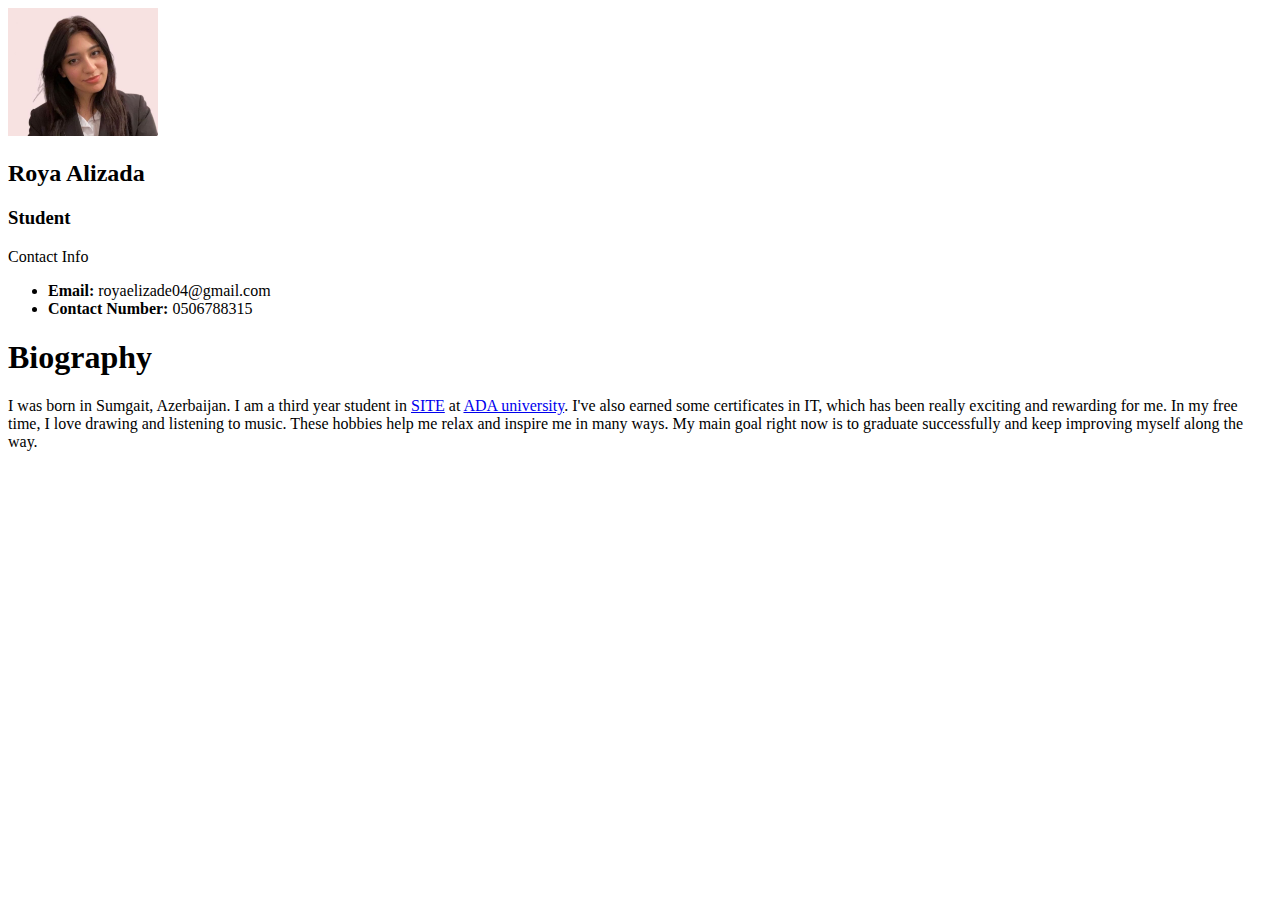
==== index.html @ 057f8b28 "commit" ====
<!DOCTYPE html>
<html lang="en">
<head>
    <meta charset="UTF-8">
    <meta name="viewport" content="width=device-width, initial-scale=1.0">
    <title>Roya's Webpage</title>
</head>
<body>
    <img src="img/WhatsApp Image 2024-09-12 at 10.09.18.jpeg" alt="profile picture" width="150px">
    <h2>Roya Alizada</h2>
    <h3>Student</h3>
    <p>Contact Info</p>
    <ul>
        <li><b>Email:</b> royaelizade04@gmail.com</li>
        <li><b>Contact Number:</b> 0506788315</li>
    </ul>

    <h1>Biography</h1>
     <p>I was born in Sumgait, Azerbaijan. I am a third year student in <a href="https://www.ada.edu.az/en/schools/site" target="_blank">SITE</a> at <a href="https://www.ada.edu.az/en" target="_blank">ADA university</a>. I've also earned some certificates in IT, which has been really exciting and rewarding for me.
        In my free time, I love drawing and listening to music. These hobbies help me relax and inspire me in many ways. My main goal 
        right now is to graduate successfully and keep improving myself along the way.</p>
</body>
</html>
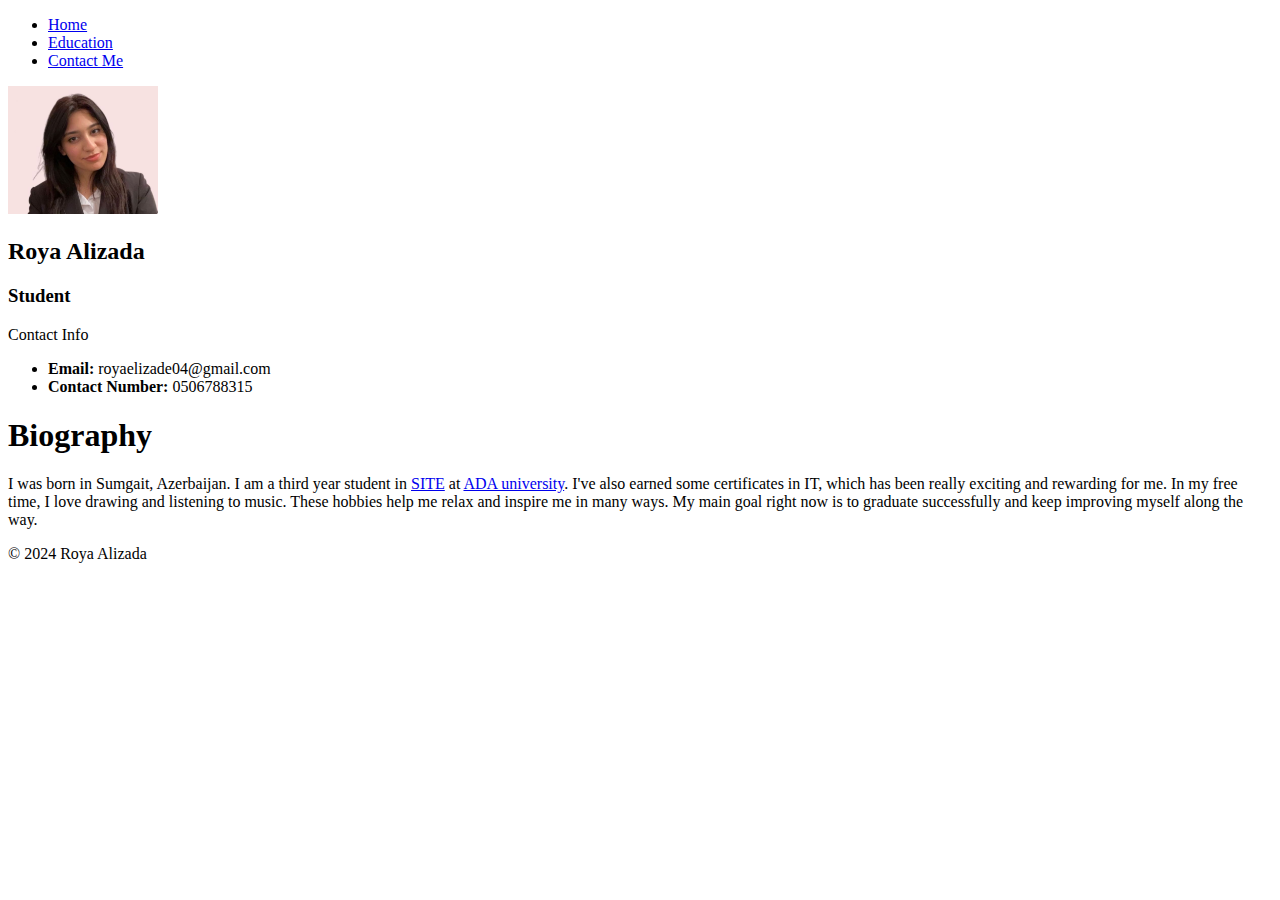
==== commit edab9ab7: "new" ====
--- a/index.html
+++ b/index.html
@@ -6,6 +6,15 @@
     <title>Roya's Webpage</title>
 </head>
 <body>
+    <header>
+        <nav>
+            <ul>
+                <li><a href="index.html">Home</a></li>
+                <li><a href="education.html">Education</a></li>
+                <li><a href="contact.html">Contact Me</a></li>
+            </ul>
+        </nav>
+    </header>
     <img src="img/WhatsApp Image 2024-09-12 at 10.09.18.jpeg" alt="profile picture" width="150px">
     <h2>Roya Alizada</h2>
     <h3>Student</h3>
@@ -19,5 +28,8 @@
      <p>I was born in Sumgait, Azerbaijan. I am a third year student in <a href="https://www.ada.edu.az/en/schools/site" target="_blank">SITE</a> at <a href="https://www.ada.edu.az/en" target="_blank">ADA university</a>. I've also earned some certificates in IT, which has been really exciting and rewarding for me.
         In my free time, I love drawing and listening to music. These hobbies help me relax and inspire me in many ways. My main goal 
         right now is to graduate successfully and keep improving myself along the way.</p>
+        <footer>
+            <p>© 2024 Roya Alizada</p>
+        </footer>
 </body>
 </html>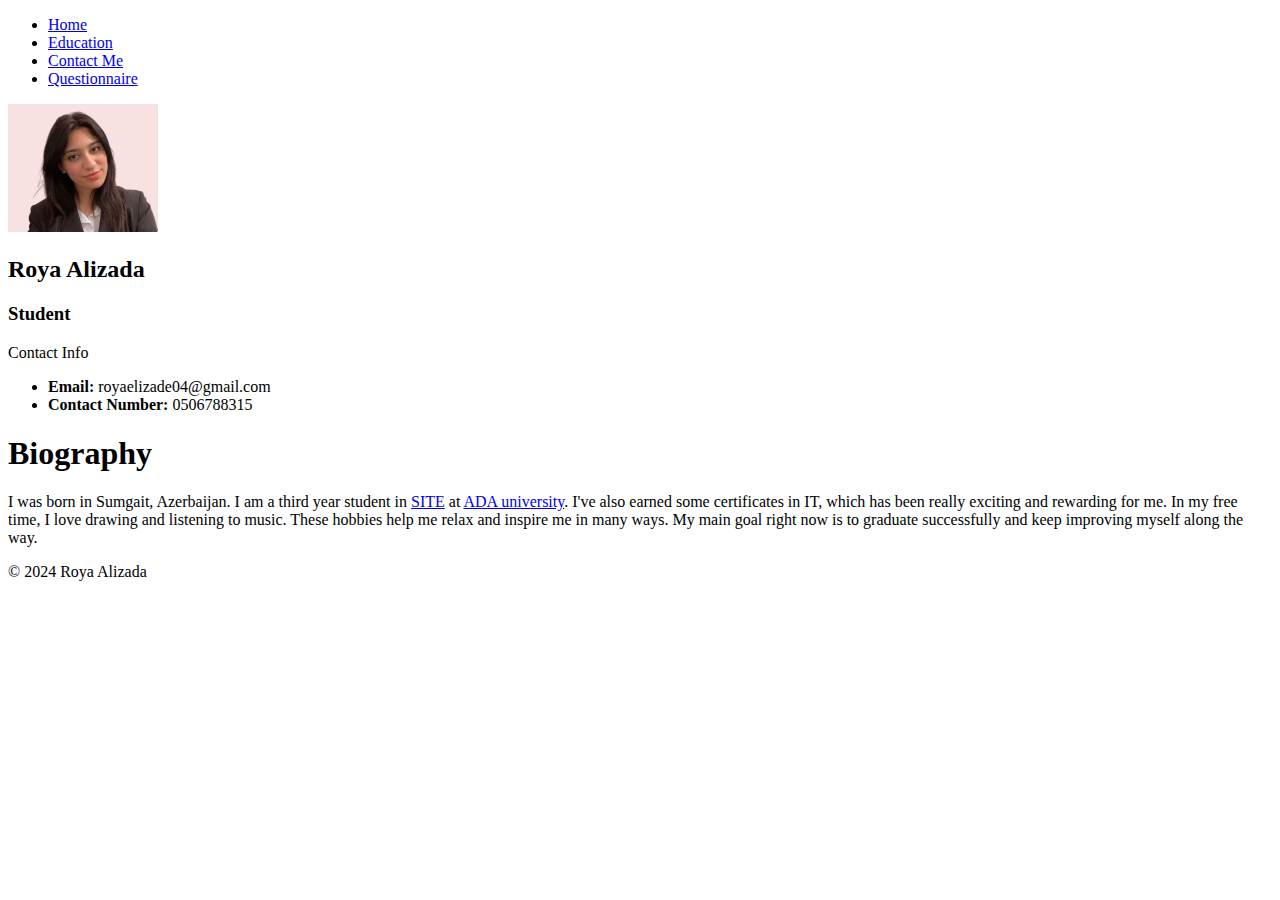
==== commit e011c851: "." ====
--- a/index.html
+++ b/index.html
@@ -12,6 +12,7 @@
                 <li><a href="index.html">Home</a></li>
                 <li><a href="education.html">Education</a></li>
                 <li><a href="contact.html">Contact Me</a></li>
+                <li><a href="questionnaire.html">Questionnaire</a></li>
             </ul>
         </nav>
     </header>
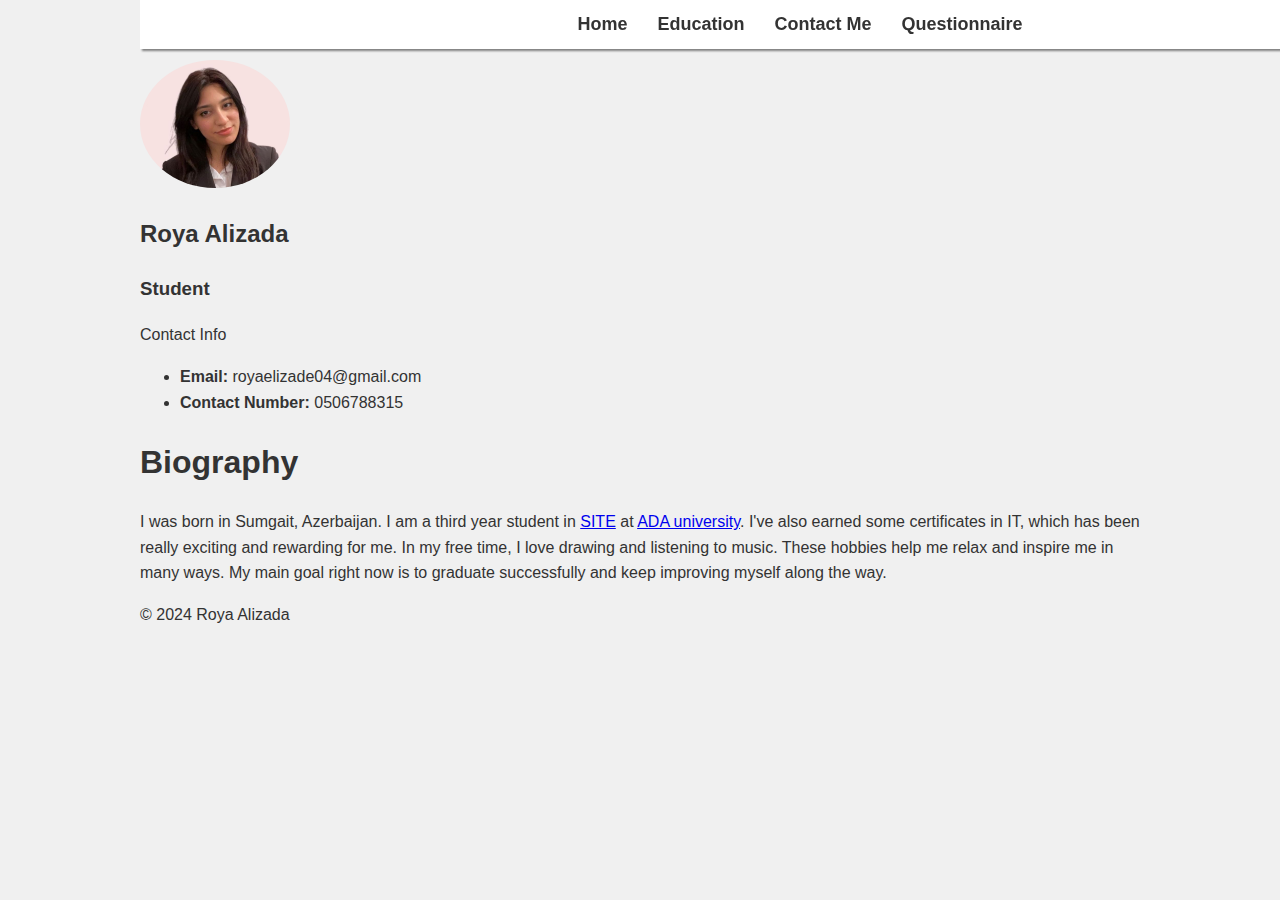
==== commit c1af5c29: "." ====
--- a/index.html
+++ b/index.html
@@ -4,6 +4,7 @@
     <meta charset="UTF-8">
     <meta name="viewport" content="width=device-width, initial-scale=1.0">
     <title>Roya's Webpage</title>
+    <link rel="stylesheet" href="style.css">
 </head>
 <body>
     <header>
@@ -16,7 +17,7 @@
             </ul>
         </nav>
     </header>
-    <img src="img/WhatsApp Image 2024-09-12 at 10.09.18.jpeg" alt="profile picture" width="150px">
+    <img src="img/WhatsApp Image 2024-09-12 at 10.09.18.jpeg" alt="profile picture" class="profile"  width="150px" style="border-radius: 50%;">
     <h2>Roya Alizada</h2>
     <h3>Student</h3>
     <p>Contact Info</p>
--- a/style.css
+++ b/style.css
@@ -0,0 +1,71 @@
+header {
+    background-color: #fff;
+    position: fixed;
+    top: 0;
+    width: 100%;
+    z-index: 1000;
+    padding: 10px 0;
+    box-shadow: 0 4px 2px -2px gray;
+}
+
+header nav ul {
+    list-style: none;
+    display: flex;
+    justify-content: center;
+    margin: 0;
+}
+
+header nav ul li {
+    margin: 0 15px;
+}
+
+header nav ul li a {
+    text-decoration: none;
+    color: #333;
+    font-weight: bold;
+    font-size: 18px;
+}
+
+header nav ul li a:hover {
+    color: #4CAF50;
+}
+
+body {
+    padding-top: 80px;  
+    background-color: #f0f0f0;
+    font-family: Arial, sans-serif;
+    width: 90%;
+    max-width: 1000px;
+    margin: 20px auto;
+    padding: 20px;
+    color: #333;
+    line-height: 1.6;
+}
+table {
+    width: 100%;
+    border-collapse: collapse;
+}
+
+table, th, td {
+    border: 1px solid black;
+}
+
+th, td {
+    padding: 8px;
+    text-align: center;
+}
+
+thead {
+    background-color: #f2f2f2;
+}
+
+td {
+    background-color: #f9f9f9;
+}
+
+.profile{
+   
+    border-radius: 50%;
+    margin-top: 20px; 
+}
+
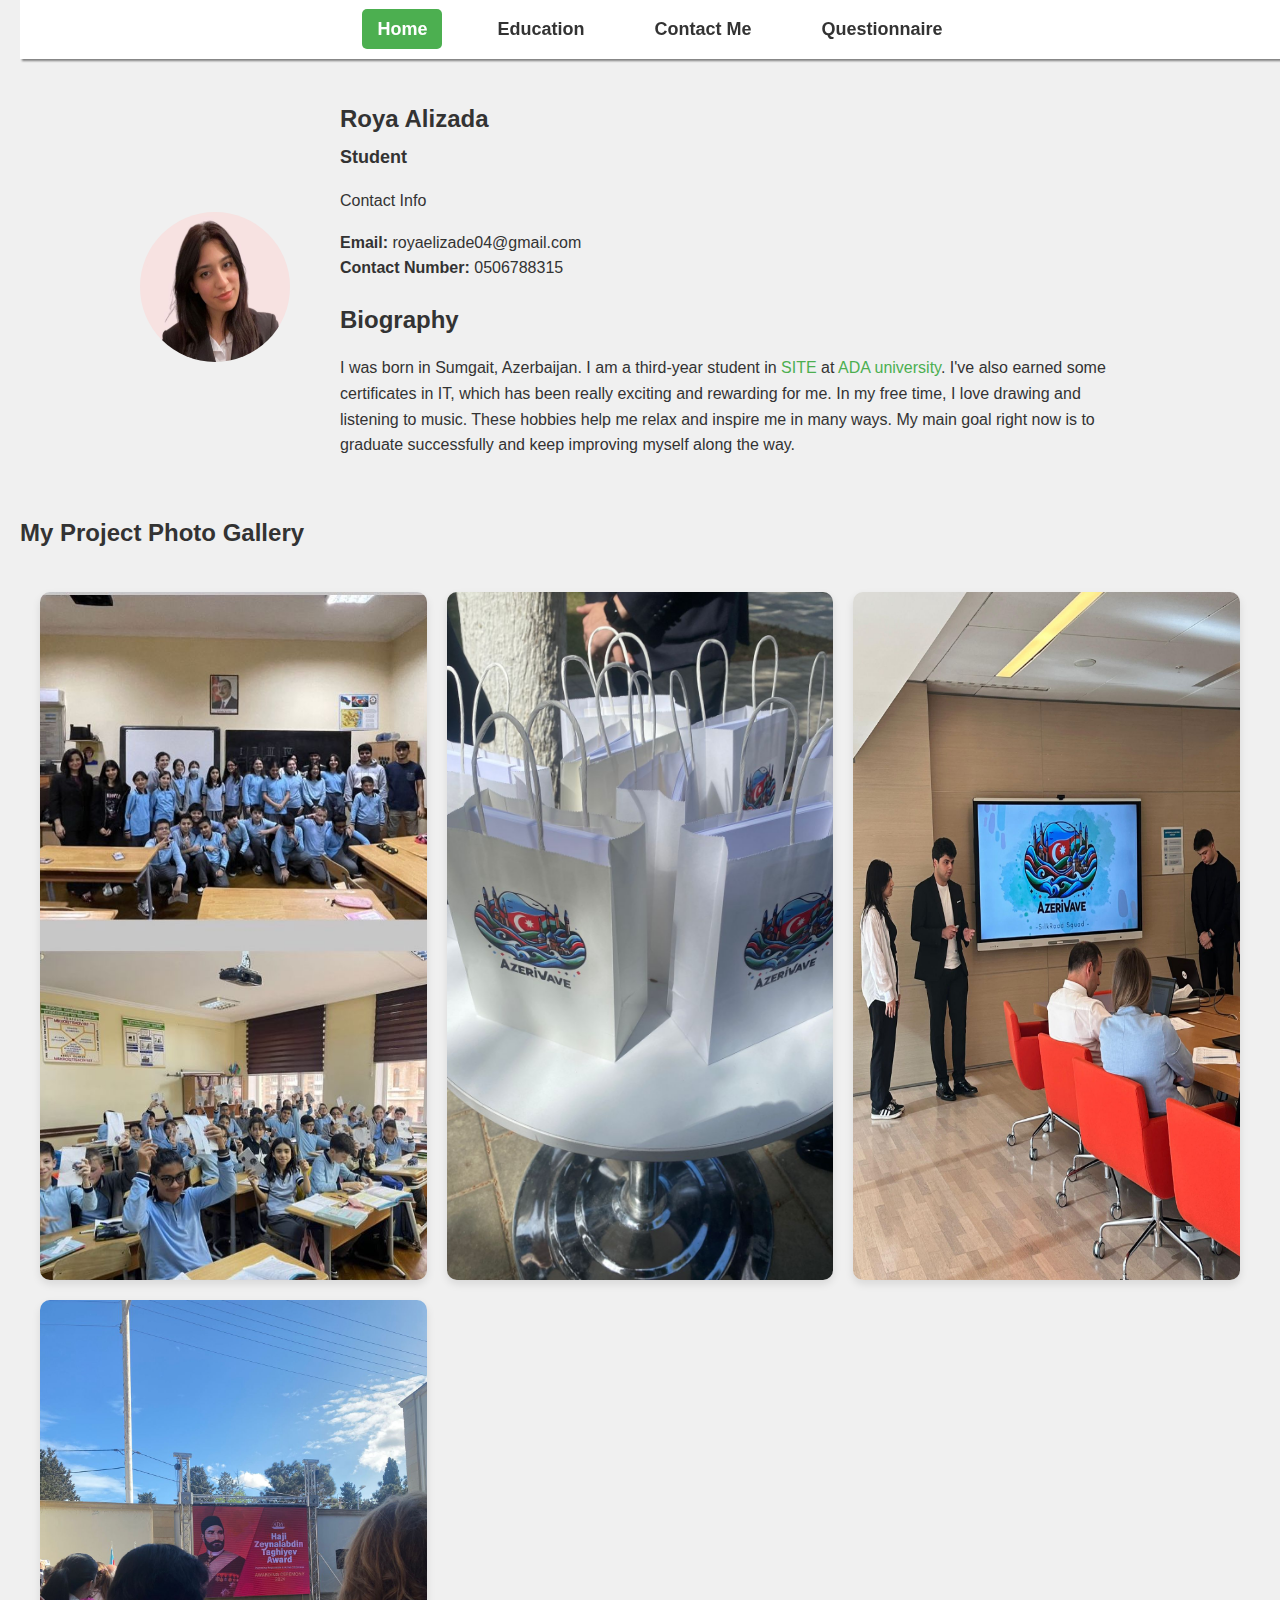
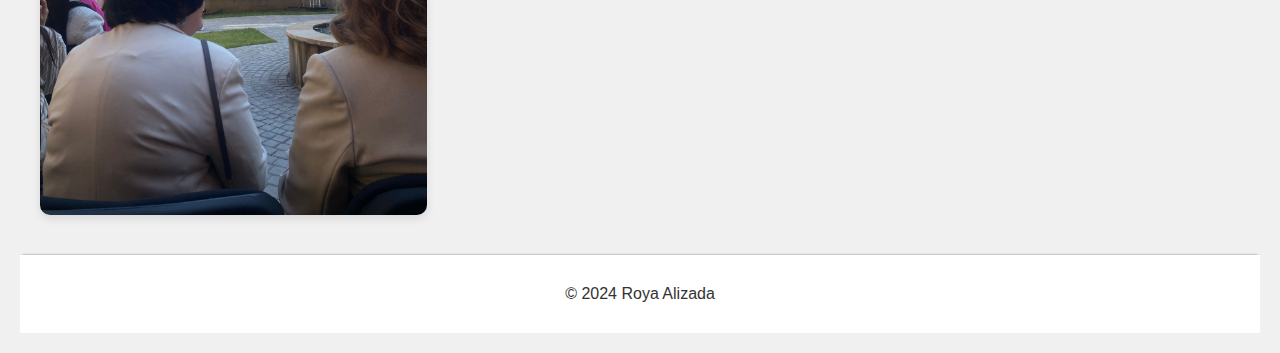
==== commit b9d48937: "week4" ====
--- a/index.html
+++ b/index.html
@@ -7,31 +7,59 @@
     <link rel="stylesheet" href="style.css">
 </head>
 <body>
+
     <header>
         <nav>
             <ul>
-                <li><a href="index.html">Home</a></li>
-                <li><a href="education.html">Education</a></li>
-                <li><a href="contact.html">Contact Me</a></li>
-                <li><a href="questionnaire.html">Questionnaire</a></li>
+                <li><a href="index.html" class="nav-link active" id="home-link">Home</a></li>
+                <li><a href="education.html" class="nav-link" id="education-link">Education</a></li>
+                <li><a href="contact.html" class="nav-link" id="contact-link">Contact Me</a></li>
+                <li><a href="questionnaire.html" class="nav-link" id="questionnaire-link">Questionnaire</a></li>
             </ul>
         </nav>
     </header>
-    <img src="img/WhatsApp Image 2024-09-12 at 10.09.18.jpeg" alt="profile picture" class="profile"  width="150px" style="border-radius: 50%;">
-    <h2>Roya Alizada</h2>
-    <h3>Student</h3>
-    <p>Contact Info</p>
-    <ul>
-        <li><b>Email:</b> royaelizade04@gmail.com</li>
-        <li><b>Contact Number:</b> 0506788315</li>
-    </ul>
 
-    <h1>Biography</h1>
-     <p>I was born in Sumgait, Azerbaijan. I am a third year student in <a href="https://www.ada.edu.az/en/schools/site" target="_blank">SITE</a> at <a href="https://www.ada.edu.az/en" target="_blank">ADA university</a>. I've also earned some certificates in IT, which has been really exciting and rewarding for me.
-        In my free time, I love drawing and listening to music. These hobbies help me relax and inspire me in many ways. My main goal 
-        right now is to graduate successfully and keep improving myself along the way.</p>
-        <footer>
-            <p>© 2024 Roya Alizada</p>
-        </footer>
+    <main>
+        <div class="profile-container">
+            <img src="img/WhatsApp Image 2024-09-12 at 10.09.18.jpeg" alt="profile picture" class="profile">
+            <div class="bio">
+                <h2>Roya Alizada</h2>
+                <h3>Student</h3>
+                <p>Contact Info</p>
+                <ul>
+                    <li><b>Email:</b> royaelizade04@gmail.com</li>
+                    <li><b>Contact Number:</b> 0506788315</li>
+                </ul>
+
+                <h1>Biography</h1>
+                <p>I was born in Sumgait, Azerbaijan. I am a third-year student in <a href="https://www.ada.edu.az/en/schools/site" target="_blank">SITE</a> at <a href="https://www.ada.edu.az/en" target="_blank">ADA university</a>. I've also earned some certificates in IT, which has been really exciting and rewarding for me.
+                In my free time, I love drawing and listening to music. These hobbies help me relax and inspire me in many ways. My main goal right now is to graduate successfully and keep improving myself along the way.</p>
+            </div>
+        </div>
+
+        <main>
+            <h2>My Project Photo Gallery</h2>
+            <div class="gallery">
+                <div class="gallery-item">
+                    <img src="img/photo1.jpeg" alt="Project 1">
+                </div>
+                <div class="gallery-item">
+                    <img src="img/photo2.jpeg" alt="Project 2">
+                </div>
+                <div class="gallery-item">
+                    <img src="img/photo3.jpeg" alt="Project 3">
+                </div>
+                <div class="gallery-item">
+                    <img src="img/photo4.jpeg" alt="Project 4">
+                </div>
+            </div>
+        </main>
+        
+    </main>
+
+    <footer>
+        <p>© 2024 Roya Alizada</p>
+    </footer>
+
 </body>
-</html>+</html>
--- a/style.css
+++ b/style.css
@@ -1,10 +1,20 @@
+body {
+    font-family: Arial, sans-serif;
+    background-color: #f0f0f0;
+    margin: 0;
+    padding: 20px;
+    color: #333;
+    line-height: 1.6;
+    padding-top: 60px; /* Adjust this value to avoid overlap with fixed header */
+}
+
 header {
     background-color: #fff;
     position: fixed;
     top: 0;
     width: 100%;
     z-index: 1000;
-    padding: 10px 0;
+    padding: 15px 0;
     box-shadow: 0 4px 2px -2px gray;
 }
 
@@ -13,10 +23,11 @@
     display: flex;
     justify-content: center;
     margin: 0;
+    padding: 0;
 }
 
 header nav ul li {
-    margin: 0 15px;
+    margin: 0 20px;
 }
 
 header nav ul li a {
@@ -24,48 +35,178 @@
     color: #333;
     font-weight: bold;
     font-size: 18px;
+    padding: 10px 15px;
+    border-radius: 5px;
+    transition: background-color 0.3s ease, color 0.3s ease;
 }
 
 header nav ul li a:hover {
-    color: #4CAF50;
-}
-
-body {
-    padding-top: 80px;  
-    background-color: #f0f0f0;
-    font-family: Arial, sans-serif;
+    background-color: #4CAF50;
+    color: white;
+}
+
+header nav ul li a.active {
+    background-color: #4CAF50;
+    color: white;
+    pointer-events: none; 
+}
+
+.profile-container {
+    display: flex;
+    align-items: center;
+    justify-content: center;
+    margin: 40px auto;
     width: 90%;
     max-width: 1000px;
+}
+
+.profile {
+    border-radius: 50%;
+    width: 150px;
+    height: 150px;
+    margin-right: 50px;
+}
+
+.bio h2, .bio h3 {
+    margin: 0;
+}
+
+.bio h1 {
+    font-size: 24px;
+    margin-top: 20px;
+}
+
+.bio h3 {
+    margin: 5px 0;
+    font-size: 18px;
+}
+
+.bio p {
+    font-size: 16px;
+}
+
+.bio a {
+    color: #4CAF50;
+    text-decoration: none;
+}
+
+.bio a:hover {
+    text-decoration: underline;
+}
+
+.bio ul {
+    list-style: none;
+    padding: 0;
+    margin: 10px 0;
+}
+
+.bio ul li {
+    font-size: 16px;
+}
+
+footer {
+    text-align: center;
+    margin-top: 20px;
+    padding: 10px;
+    background-color: #fff;
+    box-shadow: 0 -2px 2px -2px gray;
+}
+
+form {
+    width: 80%;
+    max-width: 600px;
     margin: 20px auto;
     padding: 20px;
-    color: #333;
-    line-height: 1.6;
-}
-table {
+    border: 1px solid #ddd;
+    border-radius: 10px;
+    background-color: #f9f9f9;
+    box-shadow: 0 4px 8px rgba(0, 0, 0, 0.1);
+}
+
+form div {
+    margin-bottom: 20px;
+}
+
+form label {
+    display: block;
+    font-weight: bold;
+    margin-bottom: 5px;
+}
+
+form input[type="text"],
+form input[type="email"],
+form input[type="number"],
+form input[type="date"],
+form input[type="range"],
+form textarea {
     width: 100%;
-    border-collapse: collapse;
-}
-
-table, th, td {
-    border: 1px solid black;
-}
-
-th, td {
-    padding: 8px;
-    text-align: center;
-}
-
-thead {
-    background-color: #f2f2f2;
-}
-
-td {
-    background-color: #f9f9f9;
-}
-
-.profile{
-   
-    border-radius: 50%;
-    margin-top: 20px; 
-}
-
+    padding: 10px;
+    border: 1px solid #ccc;
+    border-radius: 5px;
+    box-sizing: border-box;
+    font-size: 16px;
+}
+
+form textarea {
+    height: 100px;
+    resize: vertical;
+}
+
+form div input[type="radio"] {
+    margin-right: 10px;
+}
+
+form input[type="submit"],
+form input[type="reset"] {
+    padding: 10px 20px;
+    background-color: #007BFF;
+    border: none;
+    border-radius: 5px;
+    color: white;
+    cursor: pointer;
+    font-size: 16px;
+    margin-top: 10px;
+    transition: background-color 0.3s ease;
+}
+
+form input[type="submit"]:hover,
+form input[type="reset"]:hover {
+    background-color: #0056b3;
+}
+.gallery {
+    display: grid;
+    grid-template-columns: repeat(3, 1fr); /* 3 items per row on desktop */
+    gap: 20px;
+    padding: 20px;
+}
+
+.gallery-item {
+    position: relative;
+    overflow: hidden;
+    border-radius: 10px;
+    box-shadow: 0 4px 8px rgba(0, 0, 0, 0.1);
+}
+
+.gallery-item img {
+    width: 100%;
+    height: 100%;
+    object-fit: cover;  
+    display: block;
+    transition: transform 0.3s ease-in-out;
+}
+
+.gallery-item:hover img {
+    transform: scale(1.05);
+}
+
+@media (max-width: 1024px) {
+    .gallery {
+        grid-template-columns: repeat(2, 1fr); 
+    }
+}
+
+@media (max-width: 768px) {
+    .gallery {
+        grid-template-columns: 1fr; 
+    }
+}
